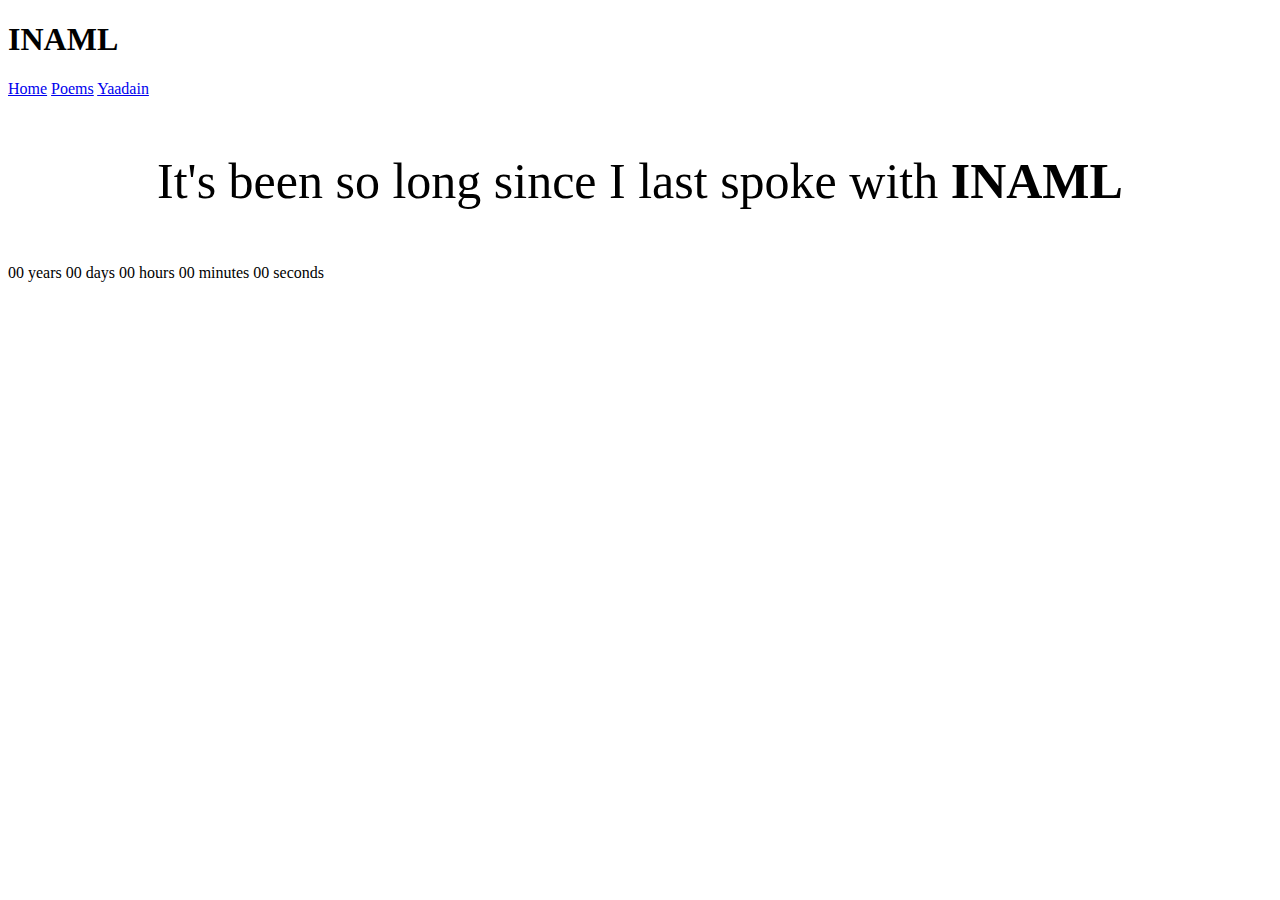
==== index.html @ 16229e77 "Update index.html" ====
<!DOCTYPE html>
<html lang="en">
<head>
    <meta charset="UTF-8">
    <meta http-equiv="X-UA-Compatible" content="IE=edge">
    <meta name="viewport" content="width=device-width, initial-scale=1.0">
    <title>INAML</title>
    <link rel="stylesheet" href="style.css">
    
</head>
<body class="indexBody" oncontextmenu=" return disableRightClick();">
    <div class="parent-1">   <!--Parent div tag-->

        <!--Actual WebDevelopment Starts here-->
        <div class="element">
      <header>
        <h1>INAML</h1>
    </header>
        </div>
    <nav>
        <a href="index.html">Home</a>
        <a href="poems.html">Poems</a>

        <a href="yaadain.html">Yaadain</a>

    </nav>

    <br><br><br>



        <div class="shadow-lg p-3 mb-5 bg-body-tertiary rounded" style="font-size: 50px; text-align: center;">
            It's been so long since I last spoke with <b>INAML</b>
        </div>

    <br><br><br>


    <div class="countup" id="countup1">
        <span class="timeel years">00</span>
        <span class="timeel timeRefYears">years</span>
        <span class="timeel days">00</span>
        <span class="timeel timeRefDays">days</span>
        <span class="timeel hours">00</span>
        <span class="timeel timeRefHours">hours</span>
        <span class="timeel minutes">00</span>
        <span class="timeel timeRefMinutes">minutes</span>
        <span class="timeel seconds">00</span>
        <span class="timeel timeRefSeconds">seconds</span>
    </div>

      


    </div>  <!--Parent div tag-->

      <script src="script.js"></script>
     </body>
</html>
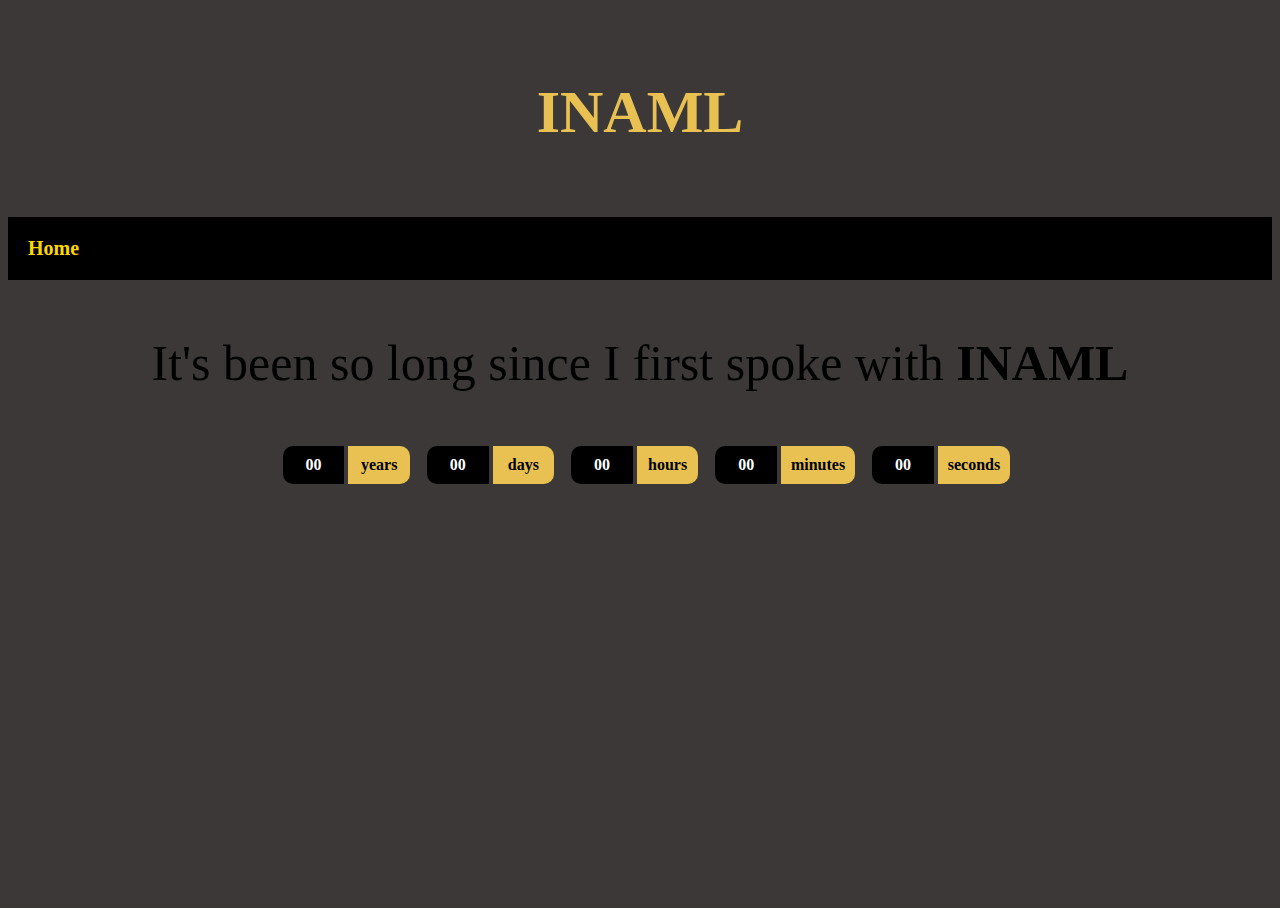
==== commit 8f1579a0: "Update index.html" ====
--- a/index.html
+++ b/index.html
@@ -19,9 +19,9 @@
         </div>
     <nav>
         <a href="index.html">Home</a>
-        <a href="poems.html">Poems</a>
 
-        <a href="yaadain.html">Yaadain</a>
+
+
 
     </nav>
 
@@ -30,7 +30,7 @@
 
 
         <div class="shadow-lg p-3 mb-5 bg-body-tertiary rounded" style="font-size: 50px; text-align: center;">
-            It's been so long since I last spoke with <b>INAML</b>
+            It's been so long since I first spoke with <b>INAML</b>
         </div>
 
     <br><br><br>
--- a/style.css
+++ b/style.css
@@ -0,0 +1,117 @@
+
+.indexBody {
+  background-color: #3c3838;
+ /* background-image: url('back-2.jpg');*/
+  background-size: 100%;
+}
+
+.yaadainBody {
+  background-image: url('back-1.jpg');
+  background-size: 100%;
+}
+
+.poemBody {
+  background-image: url('back-3.jpg');
+  background-size: 100%;
+}
+
+a:hover {
+  background-color: black;
+}
+
+.element {
+  width: 100%;
+  height: 100%;
+  animation: pulse 5s infinite;
+}
+
+@keyframes pulse {
+  0% {
+    background-color: #000000;
+  }
+  100% {
+    background-color: #e4fc74;
+  }
+}
+
+html,
+body {
+  height: 100%;
+}
+
+.countup {
+  text-align: center;
+  font-weight: bold;
+  margin-bottom: 20px;
+}
+.countup .timeel {
+  display: inline-block;
+  padding: 10px;
+  background: #000000;
+  margin: 0;
+  color: rgb(255, 255, 255);
+  min-width: 2.6rem;
+  margin-left: 13px;
+  border-radius: 10px 0 0 10px;
+}
+.countup span[class*="timeRef"] {
+  border-radius: 0 10px 10px 0;
+  margin-left: 0;
+  background: #e8c152;
+  color: rgb(0, 0, 0);
+}
+
+/* .countup .timee1 color-combination => #151515 */
+/* .countup span color-combination ==> #e8c152 */
+
+
+header h1 {
+  text-align: center;
+  font-size: 60px;
+  color: #e8c152
+}
+
+
+header {
+  padding: 30px;
+}
+
+
+nav {
+  background-color: rgb(0, 0, 0);
+  overflow: hidden;
+}
+
+nav a {
+  text-decoration: none;
+  font-size: 20px;
+  font-weight: bold;
+  padding: 20px;
+  text-align: center;
+  float: left;
+  color: gold;
+  align-content: center;
+}
+
+.poem1 {
+  text-align: center;
+  font-weight: bold;
+  margin-bottom: 20px;
+}
+
+.button1 {
+  border: none;
+  color: rgb(24, 19, 19);
+  padding: 15px 32px;
+  text-align: center;
+  text-decoration: none;
+  display: inline-block;
+  font-size: 16px;
+  margin: 4px 2px;
+  cursor: pointer;
+}
+
+.button1:hover {
+  background-color: #4CAF50;
+  color: white;
+}
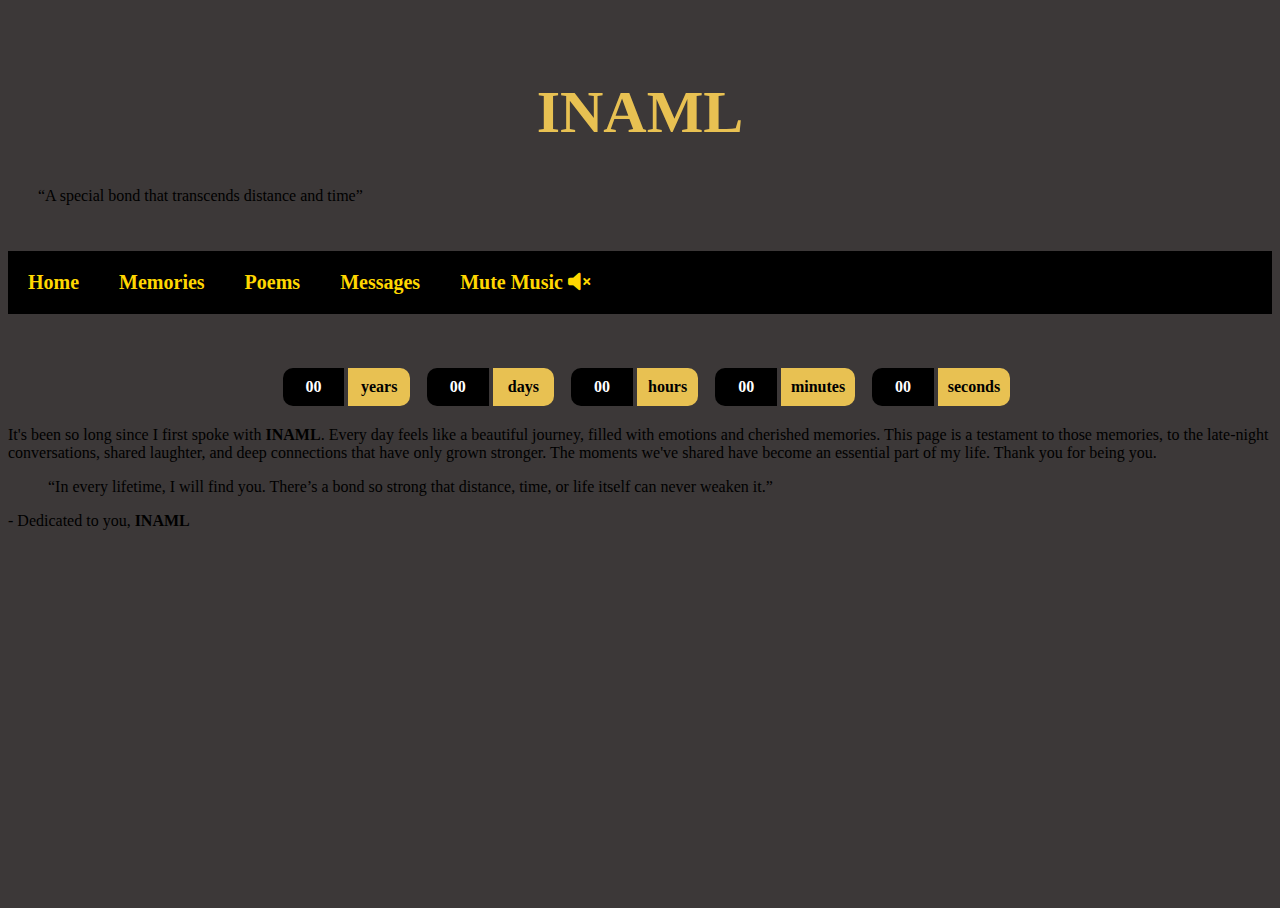
==== commit 53854354: "Update index.html" ====
--- a/index.html
+++ b/index.html
@@ -1,59 +1,72 @@
 <!DOCTYPE html>
 <html lang="en">
+
 <head>
     <meta charset="UTF-8">
     <meta http-equiv="X-UA-Compatible" content="IE=edge">
     <meta name="viewport" content="width=device-width, initial-scale=1.0">
-    <title>INAML</title>
+    <title>INAML - A Journey of Connection</title>
     <link rel="stylesheet" href="style.css">
-    
+    <link rel="stylesheet" href="https://cdnjs.cloudflare.com/ajax/libs/font-awesome/6.0.0-beta3/css/all.min.css">
 </head>
+
 <body class="indexBody" oncontextmenu=" return disableRightClick();">
-    <div class="parent-1">   <!--Parent div tag-->
+    <!-- Background Music -->
+    <audio id="background-music" loop autoplay>
+        <source src="music.mp3" type="audio/mp3">
+        Your browser does not support the audio element.
+    </audio>
 
-        <!--Actual WebDevelopment Starts here-->
-        <div class="element">
-      <header>
-        <h1>INAML</h1>
-    </header>
-        </div>
-    <nav>
-        <a href="index.html">Home</a>
+    <!-- Parent div tag -->
+    <div class="parent-1">
 
+        <!-- Header Section -->
+        <header class="animated-header">
+            <h1>INAML</h1>
+            <p>“A special bond that transcends distance and time”</p>
+        </header>
 
+        <!-- Navigation Section -->
+        <nav>
+            <a href="index.html">Home</a>
+            <a href="#">Memories</a>
+            <a href="#">Poems</a>
+            <a href="#">Messages</a>
+            <a href="#" id="mute-button" onclick="toggleMute()">Mute Music <i class="fas fa-volume-mute"></i></a>
+        </nav>
 
+        <br><br><br>
 
-    </nav>
-
-    <br><br><br>
-
-
-
-        <div class="shadow-lg p-3 mb-5 bg-body-tertiary rounded" style="font-size: 50px; text-align: center;">
-            It's been so long since I first spoke with <b>INAML</b>
+         <!-- Countdown Timer Section -->
+         <div class="countup" id="countup1">
+            <span class="timeel years">00</span>
+            <span class="timeel timeRefYears">years</span>
+            <span class="timeel days">00</span>
+            <span class="timeel timeRefDays">days</span>
+            <span class="timeel hours">00</span>
+            <span class="timeel timeRefHours">hours</span>
+            <span class="timeel minutes">00</span>
+            <span class="timeel timeRefMinutes">minutes</span>
+            <span class="timeel seconds">00</span>
+            <span class="timeel timeRefSeconds">seconds</span>
         </div>
 
-    <br><br><br>
+        <!-- Thoughtful Message Section -->
+        <div class="shadow-lg p-3 mb-5 bg-body-tertiary rounded heartfelt-message">
+            It's been so long since I first spoke with <b>INAML</b>. Every day feels like a beautiful journey, filled with emotions and cherished memories. This page is a testament to those memories, to the late-night conversations, shared laughter, and deep connections that have only grown stronger. The moments we've shared have become an essential part of my life. Thank you for being you.
+        </div>
 
+        <!-- Thoughtful Quote Section -->
+        <div class="quote-section">
+            <blockquote>
+                “In every lifetime, I will find you. There’s a bond so strong that distance, time, or life itself can never weaken it.”
+            </blockquote>
+            <p>- Dedicated to you, <b>INAML</b></p>
+        </div>
 
-    <div class="countup" id="countup1">
-        <span class="timeel years">00</span>
-        <span class="timeel timeRefYears">years</span>
-        <span class="timeel days">00</span>
-        <span class="timeel timeRefDays">days</span>
-        <span class="timeel hours">00</span>
-        <span class="timeel timeRefHours">hours</span>
-        <span class="timeel minutes">00</span>
-        <span class="timeel timeRefMinutes">minutes</span>
-        <span class="timeel seconds">00</span>
-        <span class="timeel timeRefSeconds">seconds</span>
-    </div>
+    </div> <!-- Parent div tag -->
 
-      
+    <script src="script.js"></script>
+</body>
 
-
-    </div>  <!--Parent div tag-->
-
-      <script src="script.js"></script>
-     </body>
 </html>
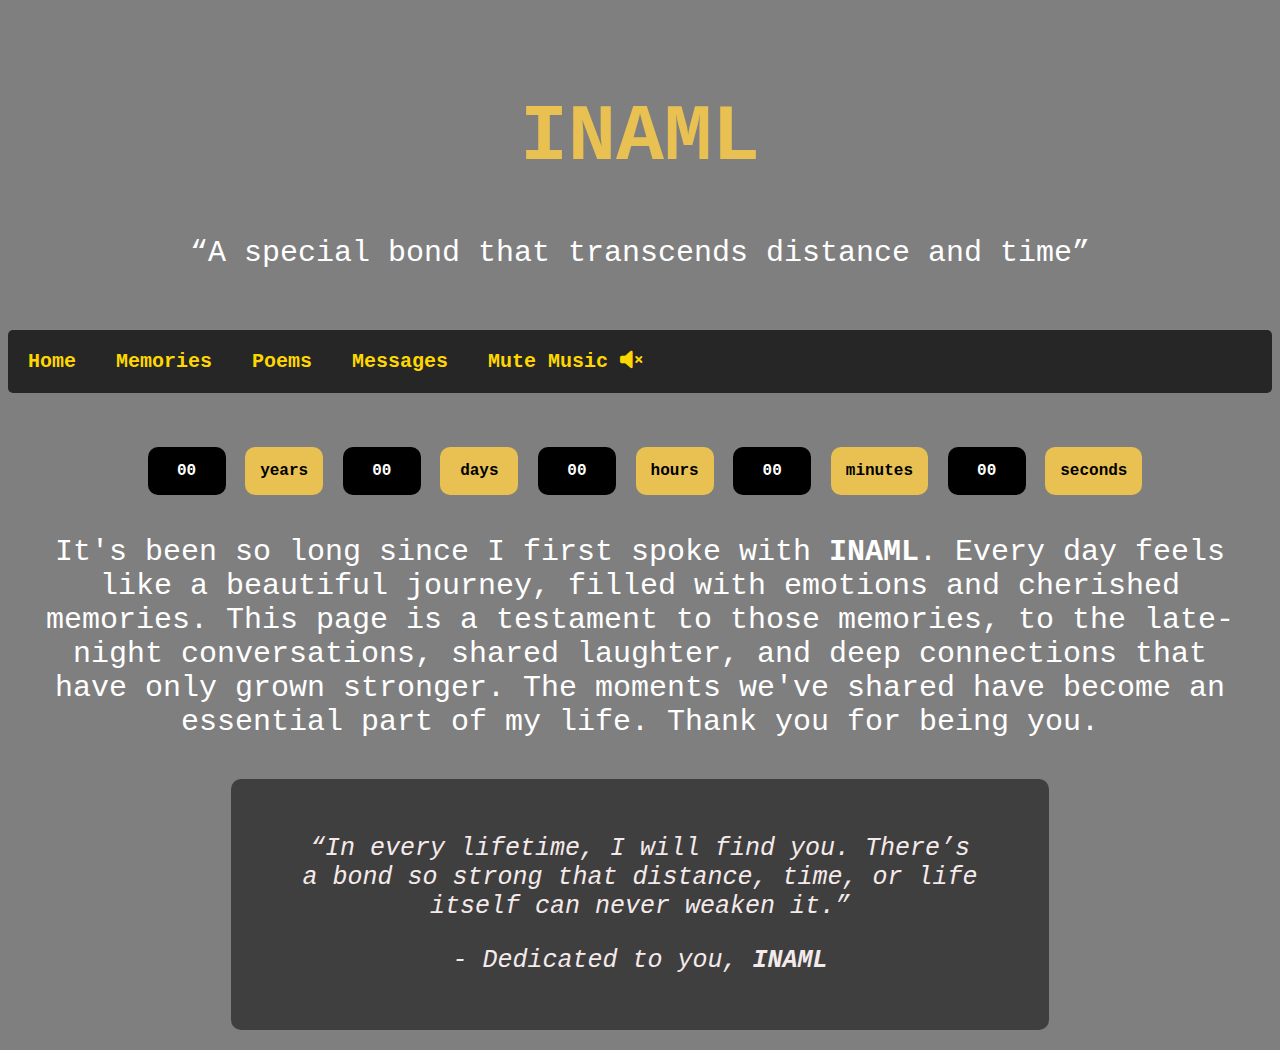
==== commit f3c1a8d0: "Update index.html" ====
--- a/index.html
+++ b/index.html
@@ -29,9 +29,9 @@
         <!-- Navigation Section -->
         <nav>
             <a href="index.html">Home</a>
-            <a href="#">Memories</a>
+            <a href="memories.html">Memories</a>
             <a href="#">Poems</a>
-            <a href="#">Messages</a>
+            <a href="messages.html">Messages</a>
             <a href="#" id="mute-button" onclick="toggleMute()">Mute Music <i class="fas fa-volume-mute"></i></a>
         </nav>
 
--- a/style.css
+++ b/style.css
@@ -1,117 +1,127 @@
-
+/* Body Styling */
 .indexBody {
-  background-color: #3c3838;
- /* background-image: url('back-2.jpg');*/
-  background-size: 100%;
+    background: linear-gradient(rgba(0, 0, 0, 0.5), rgba(0, 0, 0, 0.5)), url('back-2.jpg') no-repeat center center fixed;
+    background-size: cover;
+    color: #ffffff;
+    font-family: 'Courier New', Courier, monospace;
 }
 
-.yaadainBody {
-  background-image: url('back-1.jpg');
-  background-size: 100%;
+/* Header Styling */
+header {
+    padding: 30px;
+    text-align: center;
 }
 
-.poemBody {
-  background-image: url('back-3.jpg');
-  background-size: 100%;
+header h1 {
+    font-size: 80px;
+    color: #e8c152;
+    animation: fadeIn 4s ease-in-out;
 }
 
-a:hover {
-  background-color: black;
+header p {
+    font-size: 30px;
+    color: #ffffff;
+    animation: fadeIn 6s ease-in-out;
 }
 
-.element {
-  width: 100%;
-  height: 100%;
-  animation: pulse 5s infinite;
+/* Animated Header */
+.animated-header {
+    animation: pulse 10s infinite;
 }
 
-@keyframes pulse {
-  0% {
-    background-color: #000000;
-  }
-  100% {
-    background-color: #e4fc74;
-  }
-}
-
-html,
-body {
-  height: 100%;
-}
-
-.countup {
-  text-align: center;
-  font-weight: bold;
-  margin-bottom: 20px;
-}
-.countup .timeel {
-  display: inline-block;
-  padding: 10px;
-  background: #000000;
-  margin: 0;
-  color: rgb(255, 255, 255);
-  min-width: 2.6rem;
-  margin-left: 13px;
-  border-radius: 10px 0 0 10px;
-}
-.countup span[class*="timeRef"] {
-  border-radius: 0 10px 10px 0;
-  margin-left: 0;
-  background: #e8c152;
-  color: rgb(0, 0, 0);
-}
-
-/* .countup .timee1 color-combination => #151515 */
-/* .countup span color-combination ==> #e8c152 */
-
-
-header h1 {
-  text-align: center;
-  font-size: 60px;
-  color: #e8c152
-}
-
-
-header {
-  padding: 30px;
-}
-
-
+/* Navigation Styling */
 nav {
-  background-color: rgb(0, 0, 0);
-  overflow: hidden;
+    background-color: rgba(0, 0, 0, 0.7);
+    overflow: hidden;
+    border-radius: 5px;
 }
 
 nav a {
-  text-decoration: none;
-  font-size: 20px;
-  font-weight: bold;
-  padding: 20px;
-  text-align: center;
-  float: left;
-  color: gold;
-  align-content: center;
+    text-decoration: none;
+    font-size: 20px;
+    font-weight: bold;
+    padding: 20px;
+    text-align: center;
+    float: left;
+    color: gold;
+    align-content: center;
+    transition: background 0.3s ease-in-out;
 }
 
-.poem1 {
-  text-align: center;
-  font-weight: bold;
-  margin-bottom: 20px;
+nav a:hover {
+    background-color: #4CAF50;
+    color: white;
 }
 
-.button1 {
-  border: none;
-  color: rgb(24, 19, 19);
-  padding: 15px 32px;
-  text-align: center;
-  text-decoration: none;
-  display: inline-block;
-  font-size: 16px;
-  margin: 4px 2px;
-  cursor: pointer;
+/* Heartfelt Message Styling */
+.heartfelt-message {
+    font-size: 30px;
+    text-align: center;
+    padding: 20px;
+    animation: fadeIn 5s ease-in-out;
 }
 
-.button1:hover {
-  background-color: #4CAF50;
-  color: white;
+/* Countdown Styling */
+.countup {
+    text-align: center;
+    font-weight: bold;
+    margin-bottom: 20px;
+    animation: zoomIn 3s ease-in-out;
 }
+
+.countup .timeel {
+    display: inline-block;
+    padding: 15px;
+    background: #000000;
+    margin: 0;
+    color: rgb(255, 255, 255);
+    min-width: 3rem;
+    margin-left: 10px;
+    border-radius: 10px;
+}
+
+.countup span[class*="timeRef"] {
+    background: #e8c152;
+    color: rgb(0, 0, 0);
+}
+
+/* Quote Section Styling */
+.quote-section {
+    text-align: center;
+    font-size: 25px;
+    padding: 30px;
+    font-style: italic;
+    background: rgba(0, 0, 0, 0.5);
+    border-radius: 10px;
+    margin: 20px auto;
+    width: 60%;
+    color: #f5eaea;
+}
+
+/* Animations */
+@keyframes pulse {
+    0%, 100% {
+        background-color: #000000;
+    }
+    50% {
+        background-color: #e4fc74;
+    }
+}
+
+@keyframes fadeIn {
+    0% {
+        opacity: 0;
+    }
+    100% {
+        opacity: 1;
+    }
+}
+
+@keyframes zoomIn {
+    0% {
+        transform: scale(0);
+    }
+    100% {
+        transform: scale(1);
+    }
+}
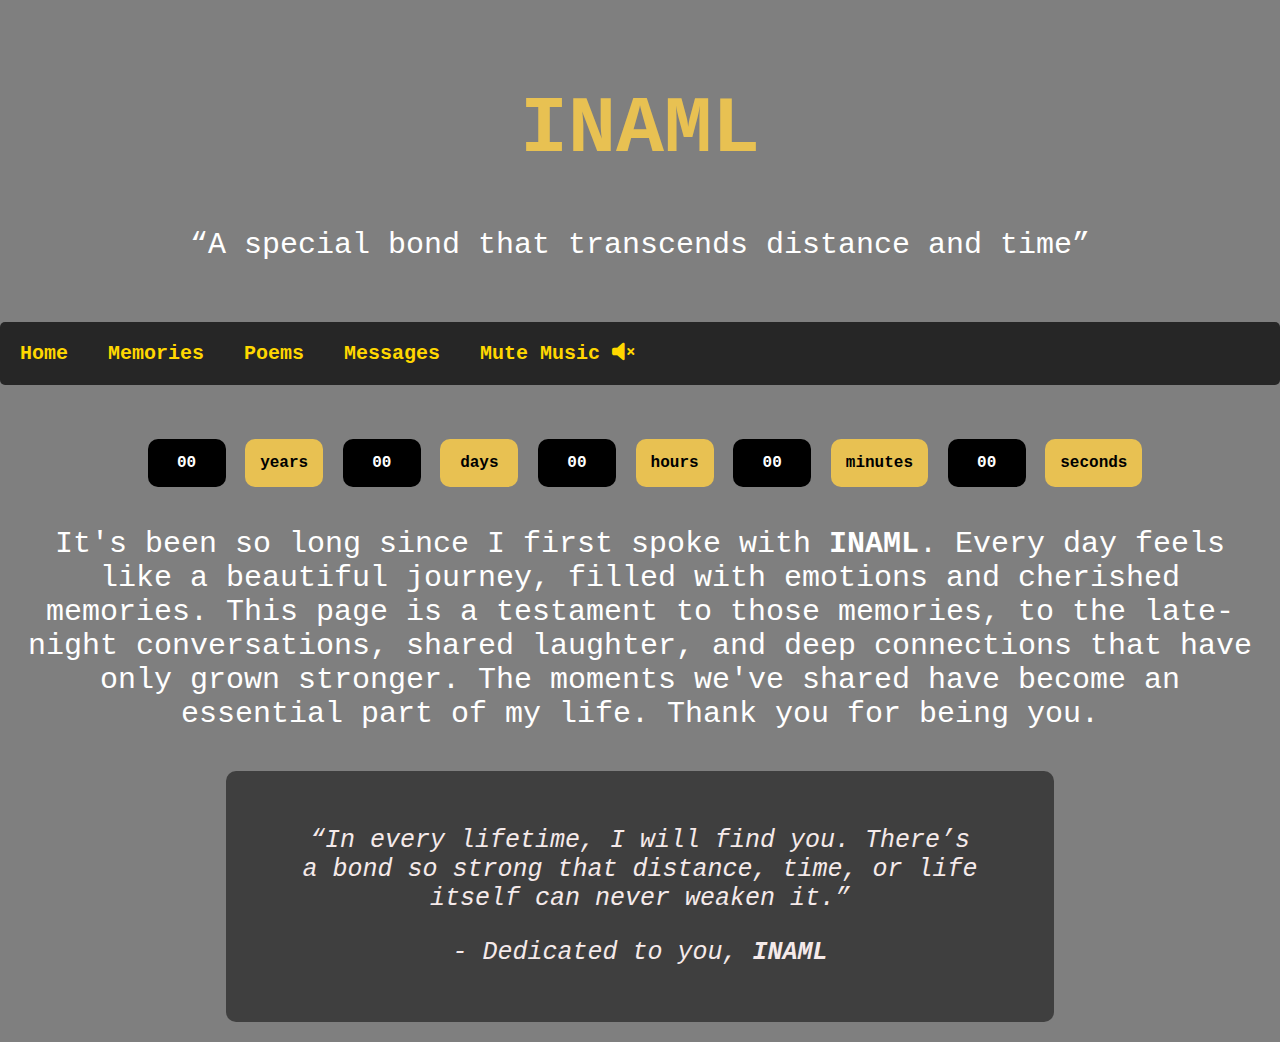
==== commit 4cc27607: "Update index.html" ====
--- a/index.html
+++ b/index.html
@@ -30,7 +30,7 @@
         <nav>
             <a href="index.html">Home</a>
             <a href="memories.html">Memories</a>
-            <a href="#">Poems</a>
+            <a href="poems.html">Poems</a>
             <a href="messages.html">Messages</a>
             <a href="#" id="mute-button" onclick="toggleMute()">Mute Music <i class="fas fa-volume-mute"></i></a>
         </nav>
--- a/style.css
+++ b/style.css
@@ -4,6 +4,7 @@
     background-size: cover;
     color: #ffffff;
     font-family: 'Courier New', Courier, monospace;
+    margin: 0; /* Added to remove default body margin */
 }
 
 /* Header Styling */
@@ -98,6 +99,153 @@
     color: #f5eaea;
 }
 
+/* Section Styling */
+main {
+    padding: 20px;
+}
+
+/* Section Headings */
+main h2 {
+    font-size: 40px;
+    color: #e8c152; /* Matches header color */
+    text-align: left;
+    margin-top: 40px;
+}
+
+/* Paragraphs in Sections */
+main p {
+    font-size: 20px;
+    color: #ffffff; /* Ensures text is readable on dark background */
+    line-height: 1.6; /* Improves readability */
+    margin-bottom: 20px;
+}
+
+/* Memory List */
+#memories ul {
+    list-style-type: none; /* Removes default list styles */
+    padding-left: 0; /* Removes left padding */
+}
+
+#memories li {
+    background: rgba(255, 255, 255, 0.1); /* Adds slight background to list items */
+    border-radius: 5px;
+    padding: 15px;
+    margin: 10px 0; /* Adds space between list items */
+}
+
+/* Footer Styling */
+footer {
+    text-align: center;
+    padding: 20px;
+    background: rgba(0, 0, 0, 0.7);
+}
+
+/* Responsive Design */
+@media (max-width: 1200px) {
+    header h1 {
+        font-size: 60px; /* Adjusts heading size for medium screens */
+    }
+    
+    header p {
+        font-size: 24px; /* Adjusts paragraph size for medium screens */
+    }
+    
+    nav a {
+        font-size: 18px; /* Adjusts navigation link size */
+        padding: 15px; /* Adjusts padding */
+    }
+    
+    .quote-section {
+        width: 80%; /* Adjusts width for medium screens */
+    }
+}
+
+@media (max-width: 992px) {
+    header h1 {
+        font-size: 50px; /* Further reduces heading size for smaller screens */
+    }
+
+    header p {
+        font-size: 20px; /* Further reduces paragraph size */
+    }
+
+    nav {
+        display: flex; /* Makes nav more flexible */
+        flex-direction: column; /* Stacks nav links vertically */
+        padding: 10px; /* Adds padding */
+    }
+
+    nav a {
+        padding: 10px; /* Adjusts padding for vertical nav */
+    }
+
+    main h2 {
+        font-size: 36px; /* Adjusts heading size for smaller screens */
+    }
+}
+
+@media (max-width: 768px) {
+    main h2 {
+        font-size: 30px; /* Adjusts heading size for smaller screens */
+    }
+    
+    main p {
+        font-size: 18px; /* Adjusts paragraph size for smaller screens */
+    }
+    
+    #memories li {
+        font-size: 18px; /* Adjusts memory item size for smaller screens */
+    }
+
+    header {
+        padding: 15px; /* Reduces padding for smaller screens */
+    }
+
+    .heartfelt-message {
+        font-size: 24px; /* Reduces heartfelt message size */
+    }
+}
+
+@media (max-width: 576px) {
+    header h1 {
+        font-size: 40px; /* Smaller heading for mobile */
+    }
+
+    header p {
+        font-size: 18px; /* Smaller paragraph for mobile */
+    }
+
+    nav a {
+        font-size: 16px; /* Smaller nav links */
+        padding: 8px; /* Adjusted padding */
+    }
+
+    main {
+        padding: 10px; /* Reduces padding */
+    }
+
+    main h2 {
+        font-size: 28px; /* Further reduced heading size */
+    }
+
+    main p {
+        font-size: 16px; /* Further reduced paragraph size */
+    }
+
+    #memories li {
+        padding: 10px; /* Adjusts padding for memory items */
+    }
+
+    .quote-section {
+        font-size: 20px; /* Reduces font size for quotes */
+        width: 90%; /* Wider on mobile */
+    }
+
+    footer {
+        padding: 15px; /* Adjust footer padding for mobile */
+    }
+}
+
 /* Animations */
 @keyframes pulse {
     0%, 100% {
@@ -125,3 +273,32 @@
         transform: scale(1);
     }
 }
+
+/* Additional Responsiveness */
+@media (max-width: 450px) {
+    header {
+        padding: 10px; /* Less padding for very small screens */
+    }
+
+    nav {
+        flex-direction: column; /* Stacking links for very small screens */
+    }
+
+    nav a {
+        font-size: 14px; /* Smaller font for mobile nav */
+        padding: 5px; /* Smaller padding */
+    }
+
+    .heartfelt-message, .countup {
+        font-size: 20px; /* Smaller sizes for messages and counts */
+    }
+    
+    .countup .timeel {
+        font-size: 14px; /* Smaller size for time elements */
+    }
+
+    #memories li {
+        font-size: 16px; /* Further reduces memory item size */
+        padding: 8px; /* Further reduce padding */
+    }
+}
